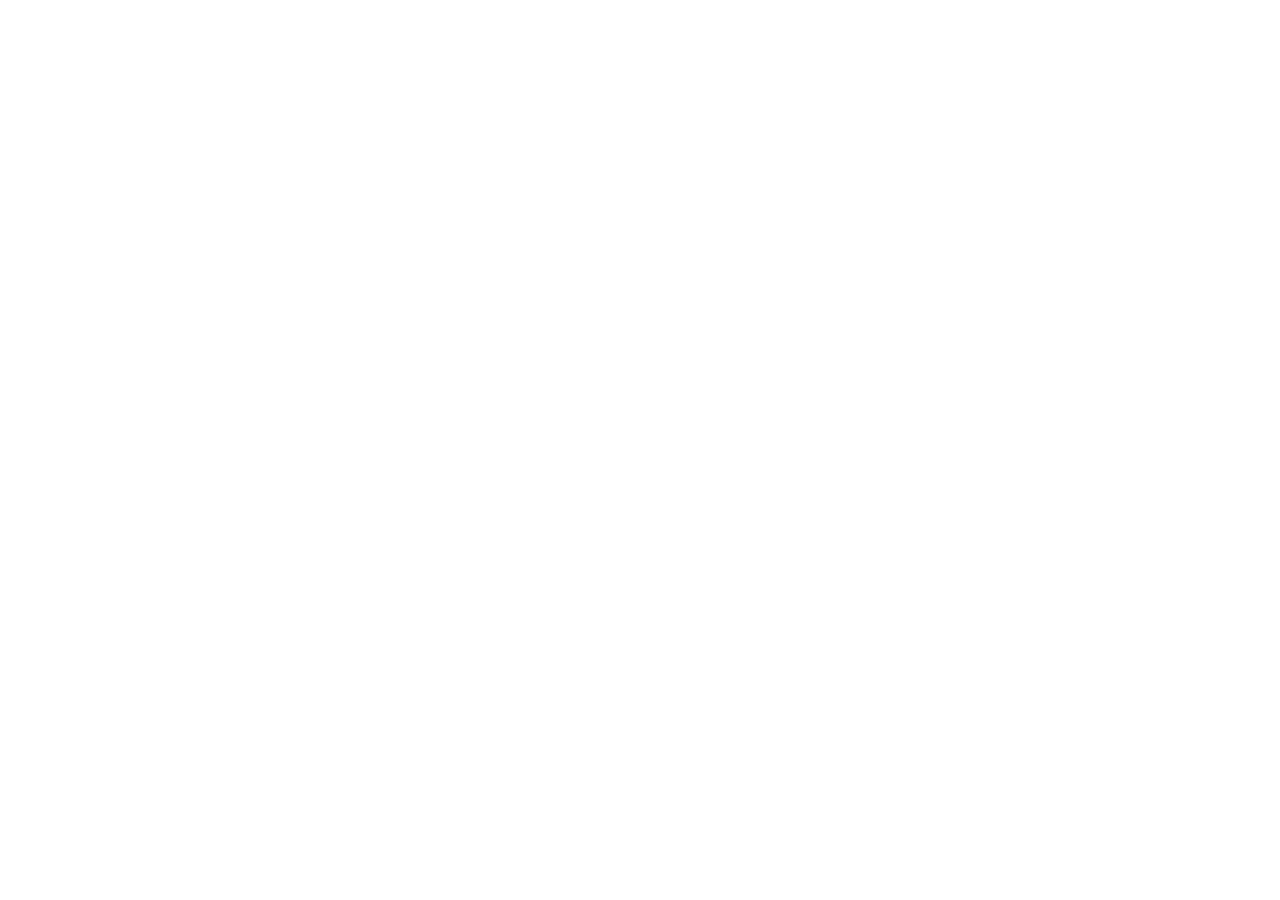
==== mainPage.html @ 0091f5bc "Base" ====
<!DOCTYPE html>
<html lang="en">

<head>
    <meta charset="utf-8">
    <meta name="viewport" content="width=device-width, initial-scale=1">
    <title>Portfolio</title>
    <link href="https://cdn.jsdelivr.net/npm/bootstrap@5.3.8/dist/css/bootstrap.min.css" rel="stylesheet"
        integrity="sha384-sRIl4kxILFvY47J16cr9ZwB07vP4J8+LH7qKQnuqkuIAvNWLzeN8tE5YBujZqJLB" crossorigin="anonymous">
    <link rel="stylesheet" href="CSS/styles.css">
</head>

<body>
    
</body>

</html>
---- CSS/styles.css ----
body {
  background-color: #ffffff;
  margin: 0;
  font-family: Arial, sans-serif;
}

main {
  display: block;
  gap: 10px;
  padding: 10px;
}

col {
  background-color: #90be6d;
}

h3 {
  color:#ffffff
}

h2 {
  color:#ffffff
}

p {
  color: #000000;
}

i{
  font-family:'Times New Roman', Times, serif
}

.card{
  width: 18rem;
}
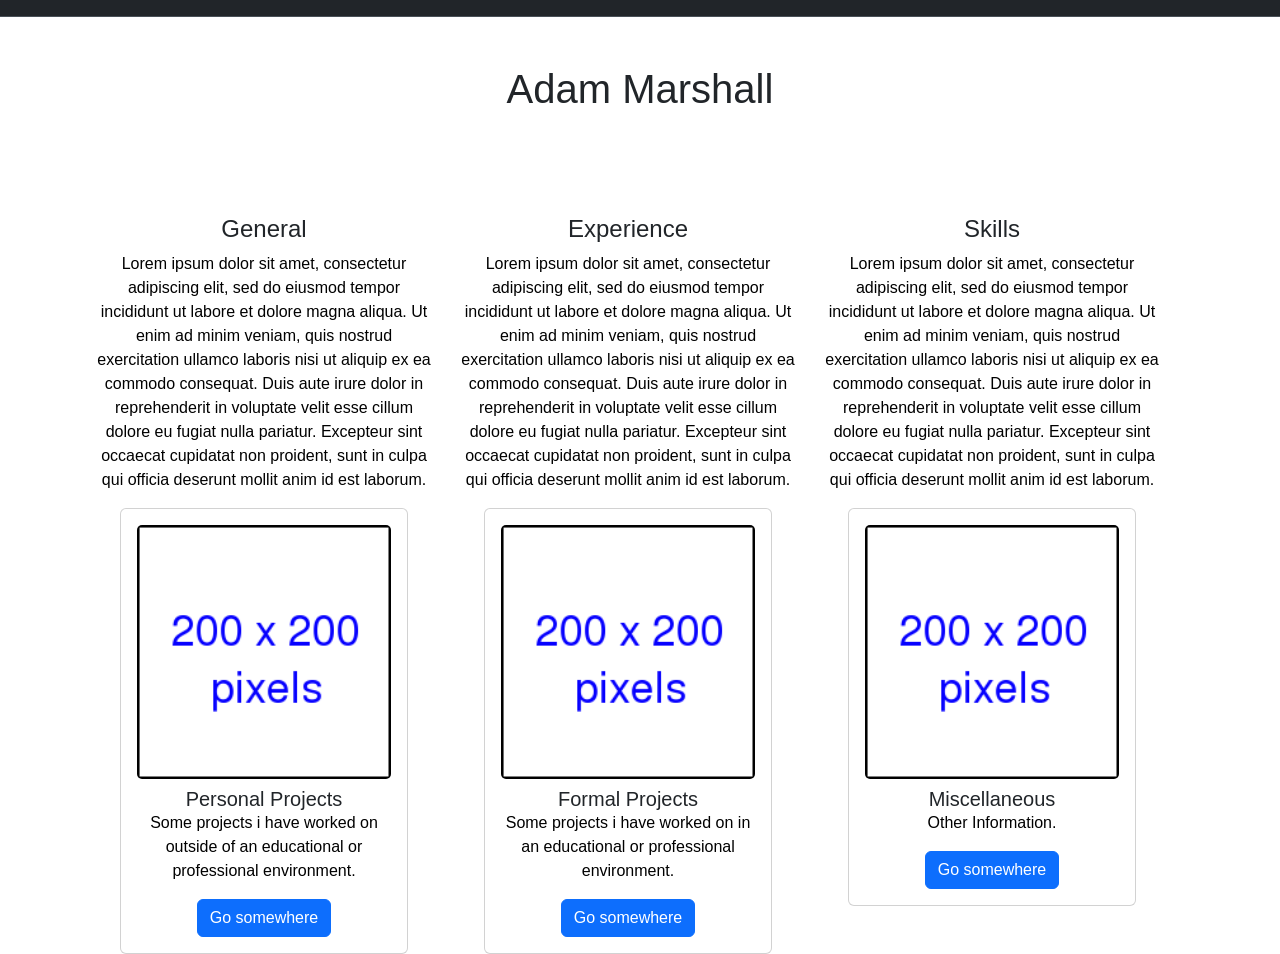
==== commit 5e350f47: "sk l e" ====
--- a/mainPage.html
+++ b/mainPage.html
@@ -11,6 +11,102 @@
 </head>
 
 <body>
+    <header>
+        <nav class="navbar bg-dark border-bottom border-body" data-bs-theme="dark">
+            <div class=" container-fluid">
+                
+            </div>
+        </nav>
+    </header>
+
+    <br></br>
+
+    <div class="container text-center">
+        <div class="row">
+            <div class="col">
+                
+            </div>
+            <div class="col">
+                <h1>Adam Marshall</h1>
+            </div>
+            <div class="col">
+                
+        </div>
+    </div>
+
+    <br> </br>
+
+    <div class="container text-center">
+        <div class="row">
+            <div class="col">
+                
+            </div>
+            <div class="col">
+                <h2>About</h2>
+            </div>
+            <div class="col">
+                
+        </div>
+
+        <div class="row">
+            <div class="col">
+                <h4>General</h4>
+            </div>
+            <div class="col">
+                <h4>Experience</h4>
+            </div>
+            <div class="col">
+                <h4>Skills</h4> 
+            </div>
+        </div>
+
+        <div class="row">
+            <div class="col">
+                <p>Lorem ipsum dolor sit amet, consectetur adipiscing elit, sed do eiusmod tempor incididunt ut labore et dolore magna aliqua. Ut enim ad minim veniam, quis nostrud exercitation ullamco laboris nisi ut aliquip ex ea commodo consequat. Duis aute irure dolor in reprehenderit in voluptate velit esse cillum dolore eu fugiat nulla pariatur. Excepteur sint occaecat cupidatat non proident, sunt in culpa qui officia deserunt mollit anim id est laborum.</p>
+            </div>
+            <div class="col">
+                <p>Lorem ipsum dolor sit amet, consectetur adipiscing elit, sed do eiusmod tempor incididunt ut labore et dolore magna aliqua. Ut enim ad minim veniam, quis nostrud exercitation ullamco laboris nisi ut aliquip ex ea commodo consequat. Duis aute irure dolor in reprehenderit in voluptate velit esse cillum dolore eu fugiat nulla pariatur. Excepteur sint occaecat cupidatat non proident, sunt in culpa qui officia deserunt mollit anim id est laborum.</p>
+            </div>
+            <div class="col">
+                <p>Lorem ipsum dolor sit amet, consectetur adipiscing elit, sed do eiusmod tempor incididunt ut labore et dolore magna aliqua. Ut enim ad minim veniam, quis nostrud exercitation ullamco laboris nisi ut aliquip ex ea commodo consequat. Duis aute irure dolor in reprehenderit in voluptate velit esse cillum dolore eu fugiat nulla pariatur. Excepteur sint occaecat cupidatat non proident, sunt in culpa qui officia deserunt mollit anim id est laborum.</p>      
+            </div>
+        </div>
+
+        <div class="row">
+            <div class="col">
+                <div class="card mx-auto" style="width: 18rem;">
+                    <div class="card-body">
+                        <img src="./Resources/placeholder200200.png" class="card-img" alt="...">
+                        <h5 class="mt-2 mb-0">Personal Projects</h5>
+                        <p class="card-text fg-2">Some projects i have worked on outside of an educational or professional environment.</p>
+                        <a href="personalProjects.html" class="btn btn-primary">Go somewhere</a>
+                    </div>
+                </div>
+            </div>
+            <div class="col">
+                <div class="card mx-auto" style="width: 18rem;">
+                    <div class="card-body">
+                        <img src="./Resources/placeholder200200.png" class="card-img" alt="...">
+                        <h5 class="mt-2 mb-0">Formal Projects</h5>
+                        <p class="card-text fg-2">Some projects i have worked on in an educational or professional environment.</p>
+                        <a href="professionalProjects.html" class="btn btn-primary">Go somewhere</a>
+                    </div>
+                </div>
+            </div>
+            <div class="col">
+                <div class="card mx-auto" style="width: 18rem;">
+                    <div class="card-body">
+                        <img src="./Resources/placeholder200200.png" class="card-img" alt="...">
+                        <h5 class="mt-2 mb-0">Miscellaneous</h5>
+                        <p class="card-text fg-2">Other Information.</p>
+                        <a href="misc.html" class="btn btn-primary">Go somewhere</a>
+                    </div>
+                </div>
+            </div>
+        </div>
+
+    </div>
+</div>
     
 </body>
 
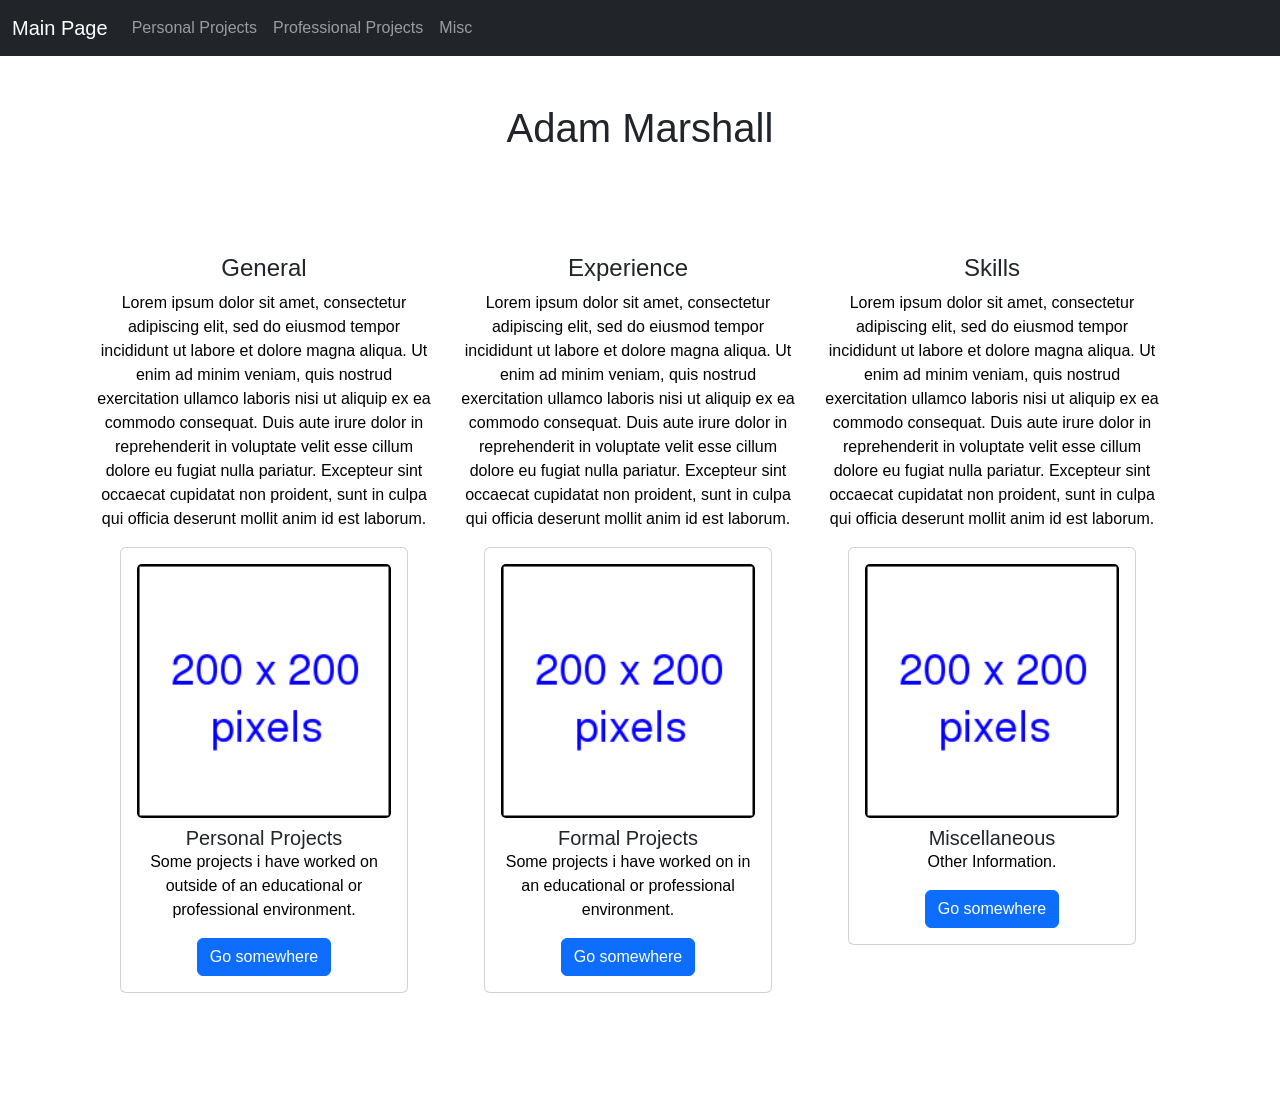
==== commit 48acc7ea: "navbar + basic project page format" ====
--- a/mainPage.html
+++ b/mainPage.html
@@ -12,9 +12,25 @@
 
 <body>
     <header>
-        <nav class="navbar bg-dark border-bottom border-body" data-bs-theme="dark">
-            <div class=" container-fluid">
-                
+        <nav class="navbar navbar-expand-lg bg-dark" data-bs-theme="dark">
+            <div class="container-fluid">
+                <a class="navbar-brand" href="mainPage.html">Main Page</a>
+                <button class="navbar-toggler" type="button" data-bs-toggle="collapse" data-bs-target="#navbarNav" aria-controls="navbarNav" aria-expanded="false" aria-label="Toggle navigation">
+                    <span class="navbar-toggler-icon"></span>
+                </button>
+                <div class="collapse navbar-collapse" id="navbarNav">
+                    <ul class="navbar-nav">
+                        <li class="nav-item">
+                            <a class="nav-link" aria-current="page" href="personalProjects.html">Personal Projects</a>
+                        </li>
+                        <li class="nav-item">
+                            <a class="nav-link" href="professionalProjects.html">Professional Projects</a>
+                        </li>
+                        <li class="nav-item">
+                            <a class="nav-link" href="misc.html">Misc</a>
+                        </li>
+                    </ul>
+                </div>
             </div>
         </nav>
     </header>
@@ -36,7 +52,7 @@
 
     <br> </br>
 
-    <div class="container text-center">
+    <div class="container text-center bottomgap">
         <div class="row">
             <div class="col">
                 
@@ -104,10 +120,7 @@
                 </div>
             </div>
         </div>
-
     </div>
-</div>
-    
 </body>
 
 </html>
--- a/CSS/styles.css
+++ b/CSS/styles.css
@@ -30,6 +30,11 @@
   font-family:'Times New Roman', Times, serif
 }
 
-.card{
-  width: 18rem;
-}+.bottomgap {
+  margin-bottom: 100px;
+}
+
+.white-text{
+  color:#ffffff
+}
+
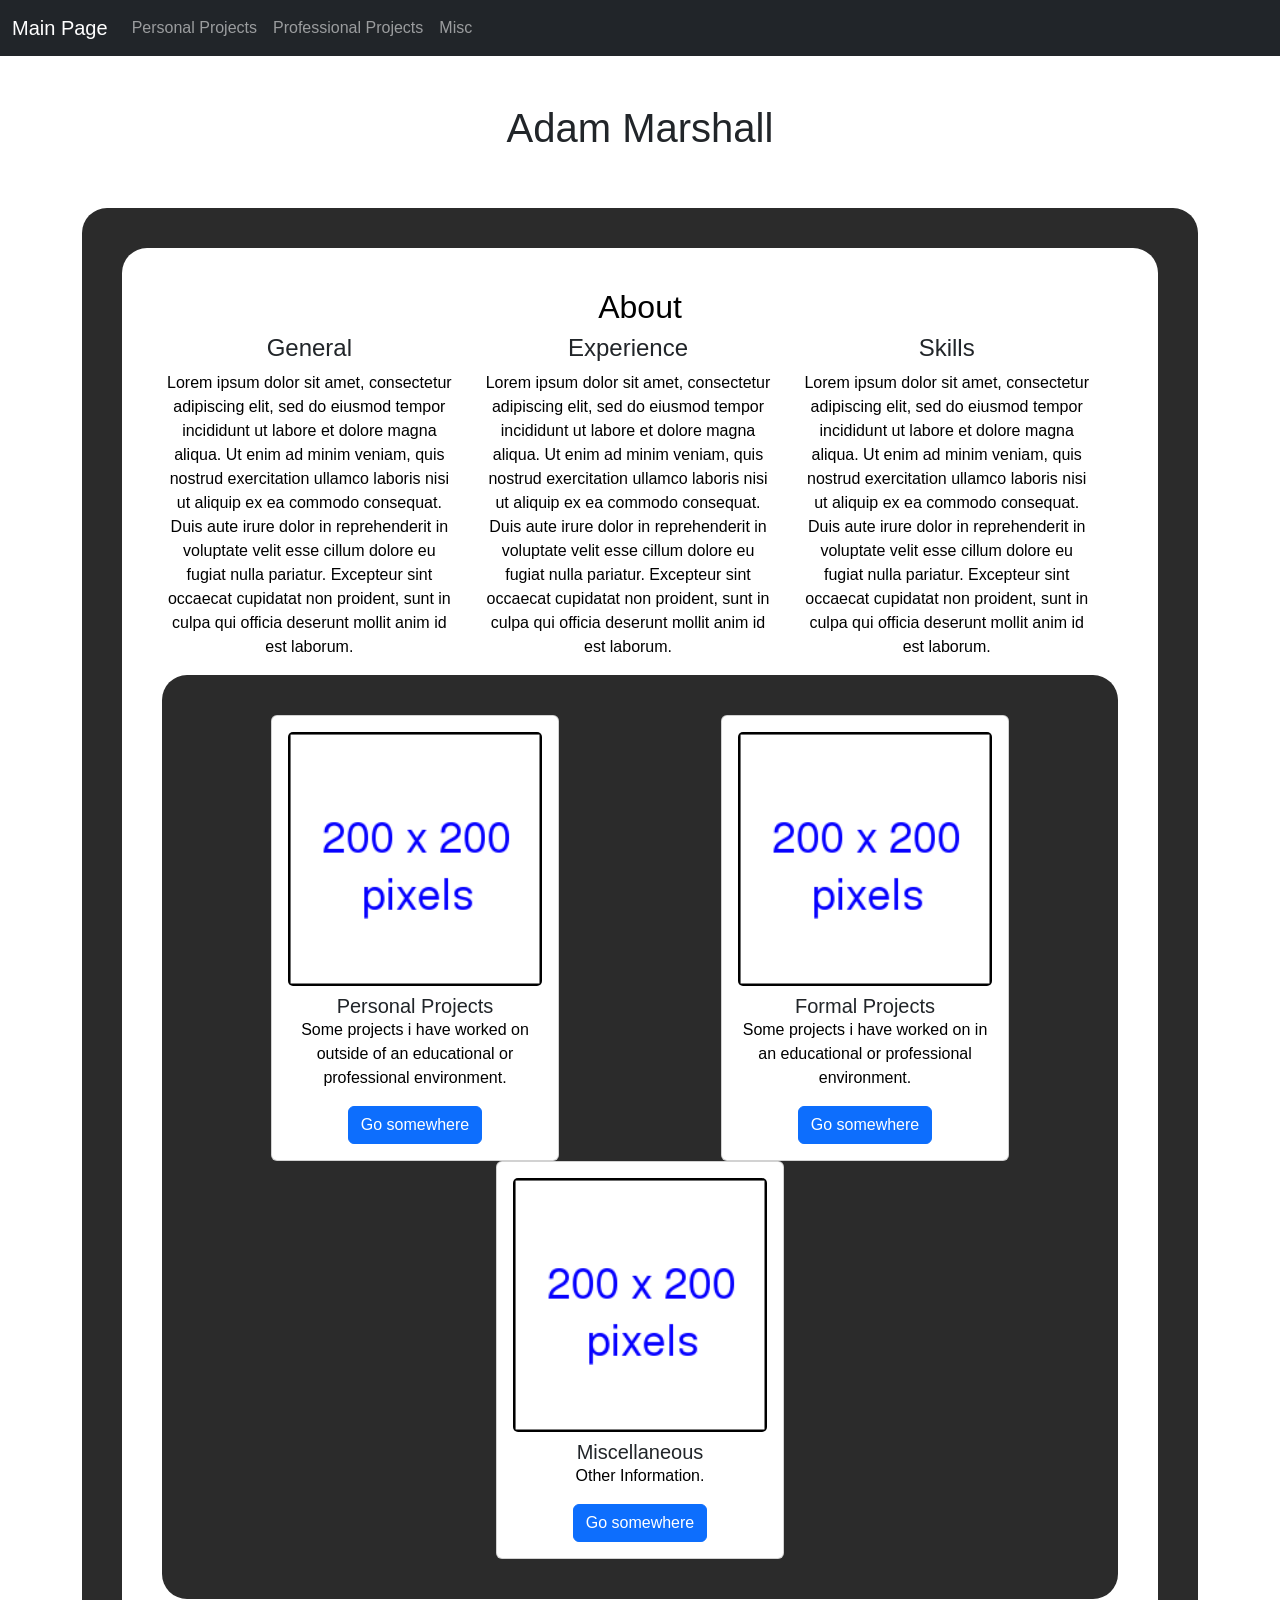
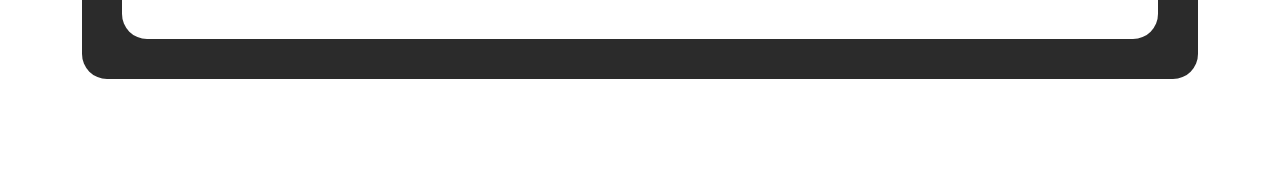
==== commit dfde8feb: "file cleanup, formatting and misc" ====
--- a/mainPage.html
+++ b/mainPage.html
@@ -52,70 +52,75 @@
 
     <br> </br>
 
-    <div class="container text-center bottomgap">
-        <div class="row">
-            <div class="col">
+    <div class="container text-center bottomgap greyback padded">
+        <div class="container whiteback padded">
+            <div class="row">
+                <div class="col">
+                
+                </div>
+                <div class="col">
+                <h2>About</h2>
+                </div>
+                <div class="col">
                 
             </div>
-            <div class="col">
-                <h2>About</h2>
+
+            <div class="row">
+                <div class="col">
+                    <h4>General</h4>
+                </div>
+                <div class="col">
+                    <h4>Experience</h4>
+                </div>
+                <div class="col">
+                    <h4>Skills</h4> 
+                </div>
             </div>
-            <div class="col">
-                
-        </div>
+       
 
-        <div class="row">
-            <div class="col">
-                <h4>General</h4>
-            </div>
-            <div class="col">
-                <h4>Experience</h4>
-            </div>
-            <div class="col">
-                <h4>Skills</h4> 
+            <div class="row">
+                <div class="col">
+                    <p>Lorem ipsum dolor sit amet, consectetur adipiscing elit, sed do eiusmod tempor incididunt ut labore et dolore magna aliqua. Ut enim ad minim veniam, quis nostrud exercitation ullamco laboris nisi ut aliquip ex ea commodo consequat. Duis aute irure dolor in reprehenderit in voluptate velit esse cillum dolore eu fugiat nulla pariatur. Excepteur sint occaecat cupidatat non proident, sunt in culpa qui officia deserunt mollit anim id est laborum.</p>
+                </div>
+                <div class="col">
+                    <p>Lorem ipsum dolor sit amet, consectetur adipiscing elit, sed do eiusmod tempor incididunt ut labore et dolore magna aliqua. Ut enim ad minim veniam, quis nostrud exercitation ullamco laboris nisi ut aliquip ex ea commodo consequat. Duis aute irure dolor in reprehenderit in voluptate velit esse cillum dolore eu fugiat nulla pariatur. Excepteur sint occaecat cupidatat non proident, sunt in culpa qui officia deserunt mollit anim id est laborum.</p>
+                </div>
+                <div class="col">
+                    <p>Lorem ipsum dolor sit amet, consectetur adipiscing elit, sed do eiusmod tempor incididunt ut labore et dolore magna aliqua. Ut enim ad minim veniam, quis nostrud exercitation ullamco laboris nisi ut aliquip ex ea commodo consequat. Duis aute irure dolor in reprehenderit in voluptate velit esse cillum dolore eu fugiat nulla pariatur. Excepteur sint occaecat cupidatat non proident, sunt in culpa qui officia deserunt mollit anim id est laborum.</p>      
+                </div>
             </div>
         </div>
 
-        <div class="row">
-            <div class="col">
-                <p>Lorem ipsum dolor sit amet, consectetur adipiscing elit, sed do eiusmod tempor incididunt ut labore et dolore magna aliqua. Ut enim ad minim veniam, quis nostrud exercitation ullamco laboris nisi ut aliquip ex ea commodo consequat. Duis aute irure dolor in reprehenderit in voluptate velit esse cillum dolore eu fugiat nulla pariatur. Excepteur sint occaecat cupidatat non proident, sunt in culpa qui officia deserunt mollit anim id est laborum.</p>
-            </div>
-            <div class="col">
-                <p>Lorem ipsum dolor sit amet, consectetur adipiscing elit, sed do eiusmod tempor incididunt ut labore et dolore magna aliqua. Ut enim ad minim veniam, quis nostrud exercitation ullamco laboris nisi ut aliquip ex ea commodo consequat. Duis aute irure dolor in reprehenderit in voluptate velit esse cillum dolore eu fugiat nulla pariatur. Excepteur sint occaecat cupidatat non proident, sunt in culpa qui officia deserunt mollit anim id est laborum.</p>
-            </div>
-            <div class="col">
-                <p>Lorem ipsum dolor sit amet, consectetur adipiscing elit, sed do eiusmod tempor incididunt ut labore et dolore magna aliqua. Ut enim ad minim veniam, quis nostrud exercitation ullamco laboris nisi ut aliquip ex ea commodo consequat. Duis aute irure dolor in reprehenderit in voluptate velit esse cillum dolore eu fugiat nulla pariatur. Excepteur sint occaecat cupidatat non proident, sunt in culpa qui officia deserunt mollit anim id est laborum.</p>      
-            </div>
-        </div>
-
-        <div class="row">
-            <div class="col">
-                <div class="card mx-auto" style="width: 18rem;">
-                    <div class="card-body">
-                        <img src="./Resources/placeholder200200.png" class="card-img" alt="...">
-                        <h5 class="mt-2 mb-0">Personal Projects</h5>
-                        <p class="card-text fg-2">Some projects i have worked on outside of an educational or professional environment.</p>
-                        <a href="personalProjects.html" class="btn btn-primary">Go somewhere</a>
+        <div class="container greyback padded">
+            <div class="row">
+                <div class="col">
+                    <div class="card mx-auto" style="width: 18rem;">
+                        <div class="card-body">
+                            <img src="./Resources/placeholder200200.png" class="card-img" alt="...">
+                            <h5 class="mt-2 mb-0">Personal Projects</h5>
+                            <p class="card-text fg-2">Some projects i have worked on outside of an educational or professional environment.</p>
+                            <a href="personalProjects.html" class="btn btn-primary">Go somewhere</a>
+                        </div>
                     </div>
                 </div>
-            </div>
-            <div class="col">
-                <div class="card mx-auto" style="width: 18rem;">
-                    <div class="card-body">
-                        <img src="./Resources/placeholder200200.png" class="card-img" alt="...">
-                        <h5 class="mt-2 mb-0">Formal Projects</h5>
-                        <p class="card-text fg-2">Some projects i have worked on in an educational or professional environment.</p>
-                        <a href="professionalProjects.html" class="btn btn-primary">Go somewhere</a>
+                <div class="col">
+                    <div class="card mx-auto" style="width: 18rem;">
+                        <div class="card-body">
+                            <img src="./Resources/placeholder200200.png" class="card-img" alt="...">
+                            <h5 class="mt-2 mb-0">Formal Projects</h5>
+                            <p class="card-text fg-2">Some projects i have worked on in an educational or professional environment.</p>
+                            <a href="professionalProjects.html" class="btn btn-primary">Go somewhere</a>
+                        </div>
                     </div>
                 </div>
-            </div>
-            <div class="col">
-                <div class="card mx-auto" style="width: 18rem;">
-                    <div class="card-body">
-                        <img src="./Resources/placeholder200200.png" class="card-img" alt="...">
-                        <h5 class="mt-2 mb-0">Miscellaneous</h5>
-                        <p class="card-text fg-2">Other Information.</p>
-                        <a href="misc.html" class="btn btn-primary">Go somewhere</a>
+                <div class="col">
+                    <div class="card mx-auto" style="width: 18rem;">
+                        <div class="card-body">
+                            <img src="./Resources/placeholder200200.png" class="card-img" alt="...">
+                            <h5 class="mt-2 mb-0">Miscellaneous</h5>
+                            <p class="card-text fg-2">Other Information.</p>
+                            <a href="misc.html" class="btn btn-primary">Go somewhere</a>
+                        </div>
                     </div>
                 </div>
             </div>
--- a/CSS/styles.css
+++ b/CSS/styles.css
@@ -2,6 +2,14 @@
   background-color: #ffffff;
   margin: 0;
   font-family: Arial, sans-serif;
+}
+
+.greyback{
+  background-color: #2b2b2b;
+}
+
+.whiteback{
+  background-color: #ffffff;
 }
 
 main {
@@ -10,16 +18,25 @@
   padding: 10px;
 }
 
-col {
-  background-color: #90be6d;
+.image-container {
+  width: 100px;
+  height: 200px;
+  border: 1px solid black;
+  margin-bottom: 25px;
+}
+
+.image-container img {
+  width: 100%;
+  height: 100%;
+  object-fit: fill;
 }
 
 h3 {
-  color:#ffffff
+  color:#000000
 }
 
 h2 {
-  color:#ffffff
+  color:#000000
 }
 
 p {
@@ -34,7 +51,18 @@
   margin-bottom: 100px;
 }
 
+.topgap {
+  margin-top: 100px;
+}
+
 .white-text{
   color:#ffffff
 }
 
+.padded{
+  padding-top: 40px;
+  padding-bottom: 40px;
+  padding-left: 40px;
+  padding-right: 40px;
+  border-radius: 25px;
+}
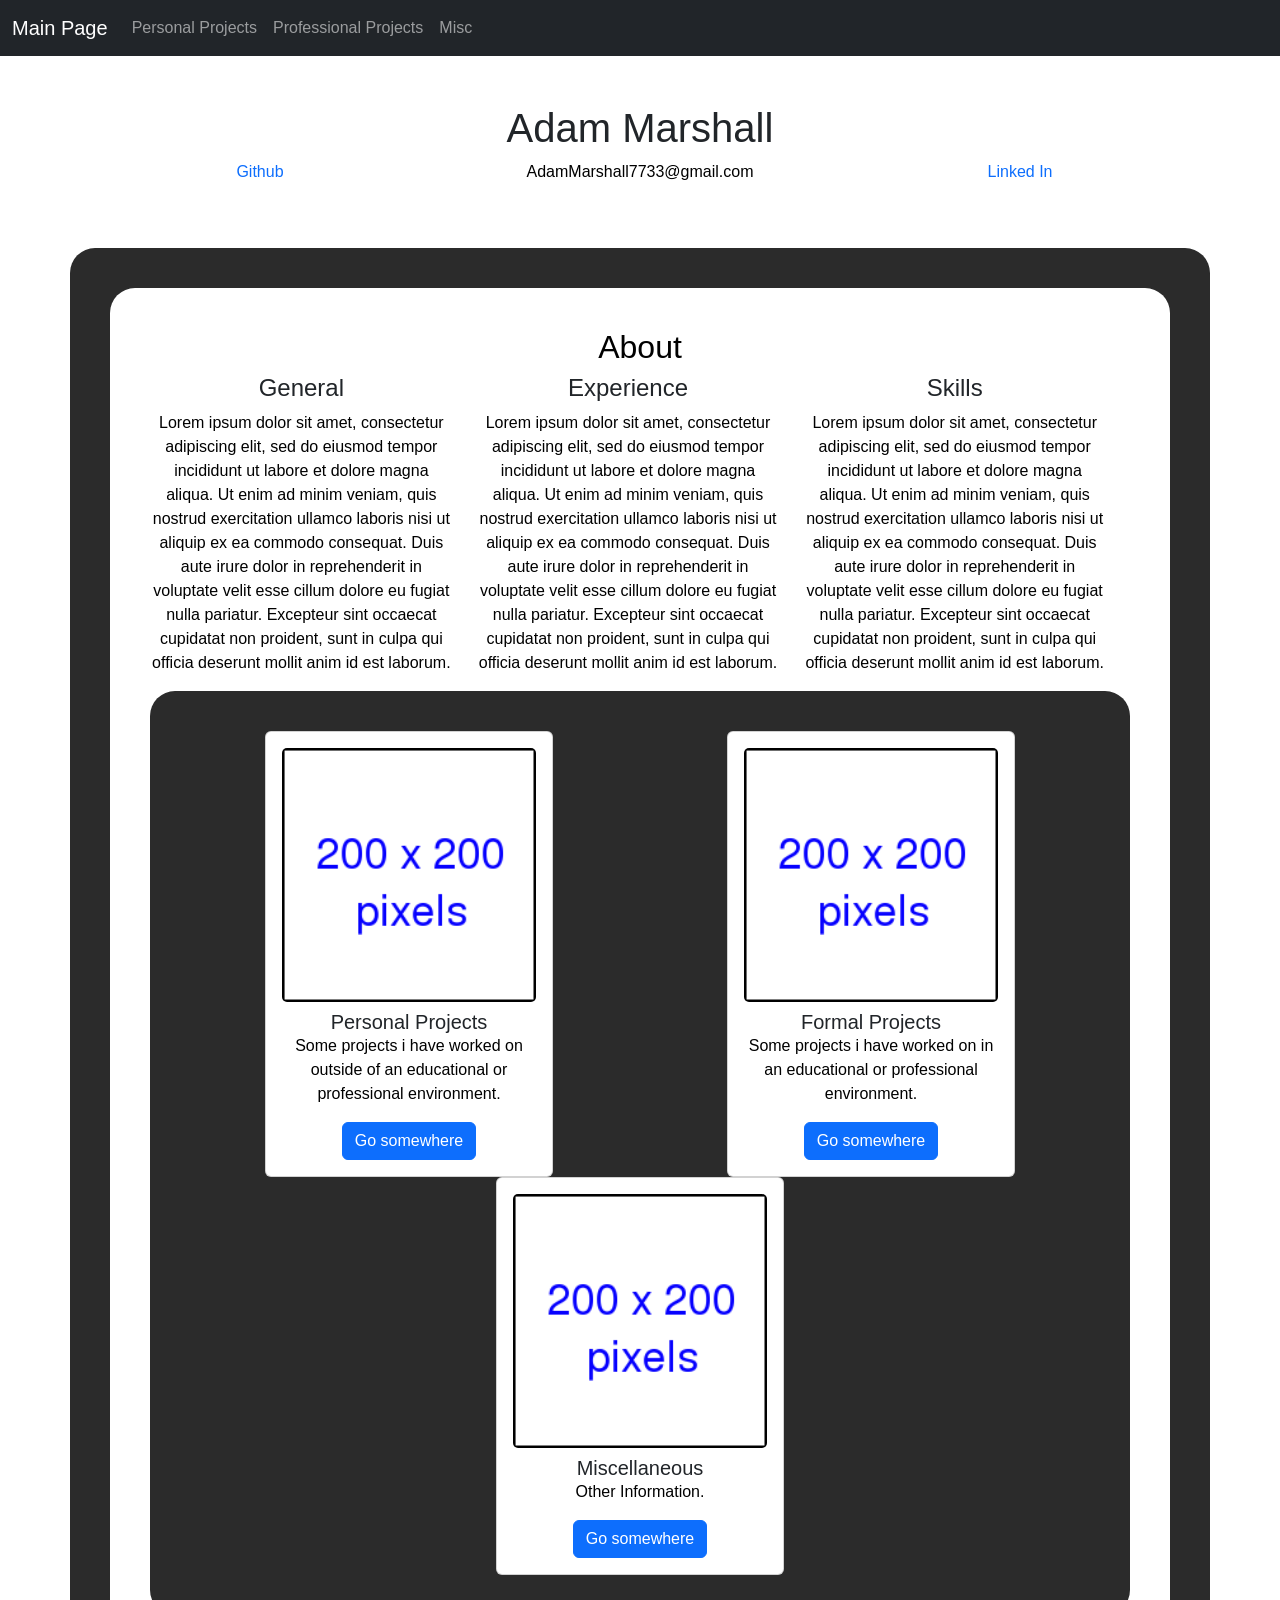
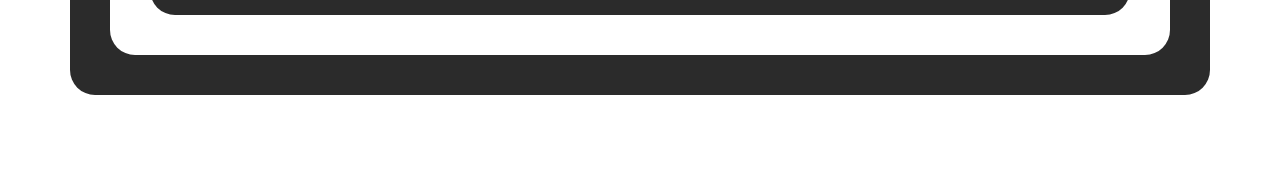
==== commit 49e5b16d: "misc" ====
--- a/mainPage.html
+++ b/mainPage.html
@@ -46,7 +46,20 @@
                 <h1>Adam Marshall</h1>
             </div>
             <div class="col">
-                
+            
+            </div>
+        </div>
+
+        <div class="row">
+            <div class="col">
+                <a href="https://github.com/Glasram"> Github </a>
+            </div>
+            <div class="col">
+                <p>AdamMarshall7733@gmail.com</p>
+            </div>
+            <div class="col">
+                <a href="https://www.linkedin.com/in/adam-marshall-89a19344b/"> Linked In </a>
+            </div>
         </div>
     </div>
 
--- a/CSS/styles.css
+++ b/CSS/styles.css
@@ -65,4 +65,20 @@
   padding-left: 40px;
   padding-right: 40px;
   border-radius: 25px;
+}
+
+a:link {
+  text-decoration: none;
+}
+
+a:visited {
+  text-decoration: none;
+}
+
+a:hover {
+  text-decoration: underline;
+}
+
+a:active {
+  text-decoration: underline;
 }
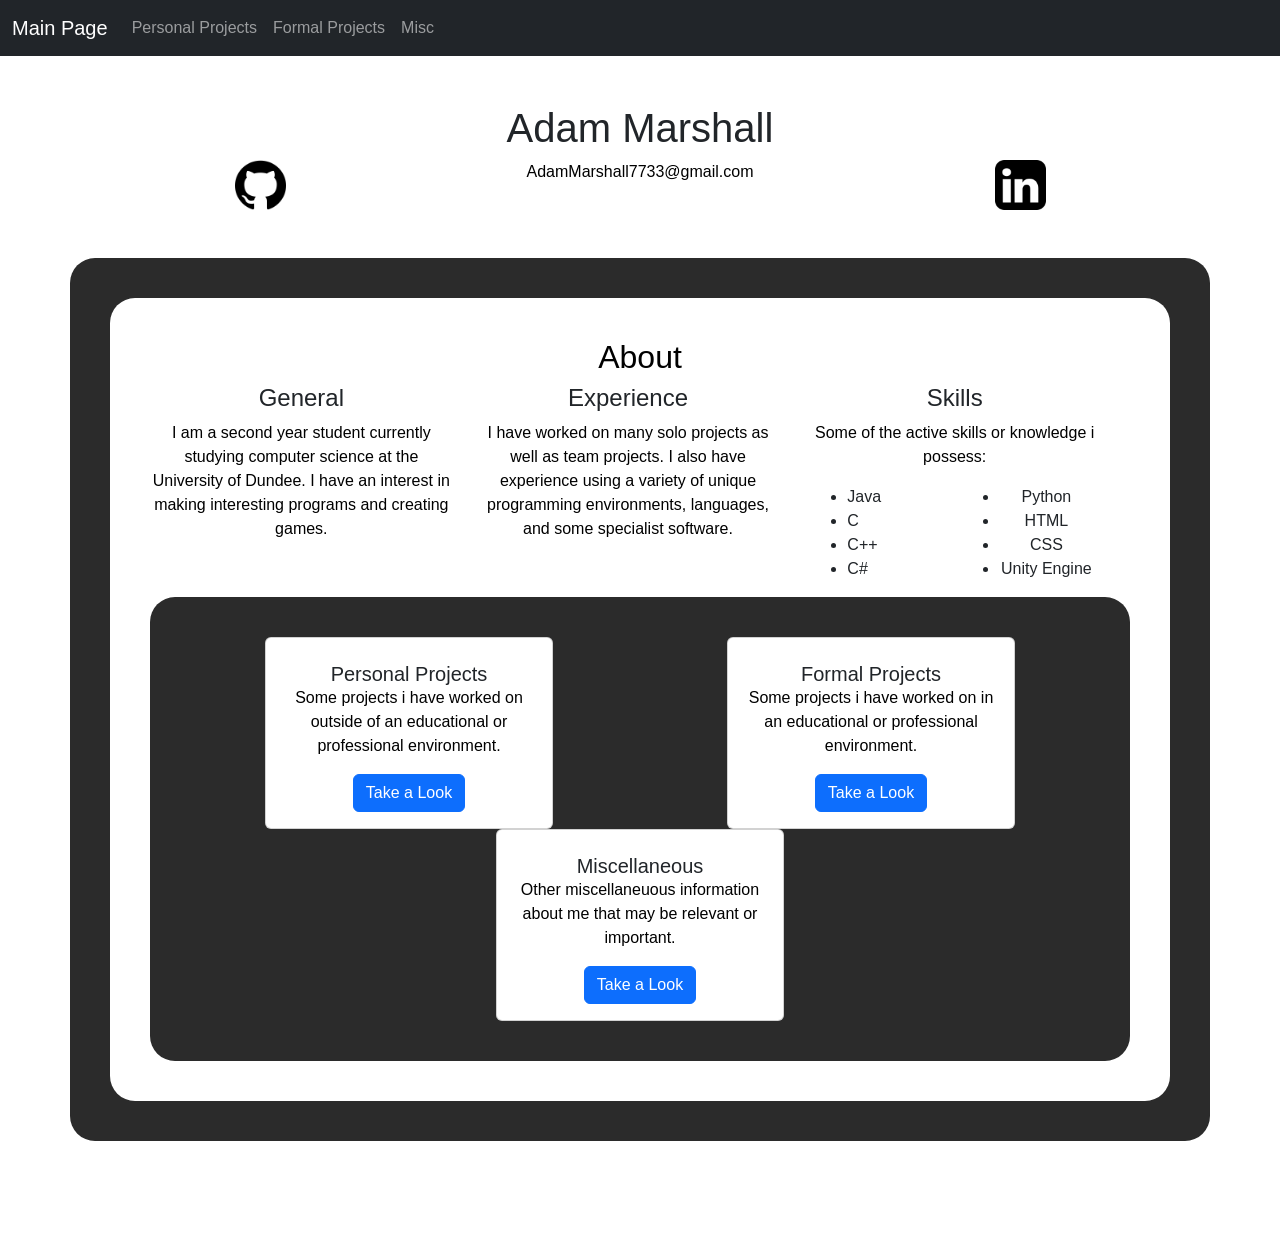
==== commit a885e266: "formatting and name changes, added image links" ====
--- a/mainPage.html
+++ b/mainPage.html
@@ -24,7 +24,7 @@
                             <a class="nav-link" aria-current="page" href="personalProjects.html">Personal Projects</a>
                         </li>
                         <li class="nav-item">
-                            <a class="nav-link" href="professionalProjects.html">Professional Projects</a>
+                            <a class="nav-link" href="professionalProjects.html">Formal Projects</a>
                         </li>
                         <li class="nav-item">
                             <a class="nav-link" href="misc.html">Misc</a>
@@ -52,13 +52,23 @@
 
         <div class="row">
             <div class="col">
-                <a href="https://github.com/Glasram"> Github </a>
+                
+                <a href="https://github.com/Glasram"> 
+                    <div class="container icon-container">
+                        <img src="Resources/Images/github.png"></img>
+                    </div> 
+                </a>
+                
             </div>
             <div class="col">
                 <p>AdamMarshall7733@gmail.com</p>
             </div>
             <div class="col">
-                <a href="https://www.linkedin.com/in/adam-marshall-89a19344b/"> Linked In </a>
+                <a href="https://www.linkedin.com/in/adam-marshall-89a19344b/"> 
+                    <div class="container icon-container">
+                        <img src="Resources/Images/linkedin.jpg"></img>
+                    </div>     
+                </a>
             </div>
         </div>
     </div>
@@ -93,13 +103,33 @@
 
             <div class="row">
                 <div class="col">
-                    <p>Lorem ipsum dolor sit amet, consectetur adipiscing elit, sed do eiusmod tempor incididunt ut labore et dolore magna aliqua. Ut enim ad minim veniam, quis nostrud exercitation ullamco laboris nisi ut aliquip ex ea commodo consequat. Duis aute irure dolor in reprehenderit in voluptate velit esse cillum dolore eu fugiat nulla pariatur. Excepteur sint occaecat cupidatat non proident, sunt in culpa qui officia deserunt mollit anim id est laborum.</p>
+                    <p>I am a second year student currently studying computer science at the University of Dundee. I have an interest in making interesting programs and creating games.</p>
                 </div>
                 <div class="col">
-                    <p>Lorem ipsum dolor sit amet, consectetur adipiscing elit, sed do eiusmod tempor incididunt ut labore et dolore magna aliqua. Ut enim ad minim veniam, quis nostrud exercitation ullamco laboris nisi ut aliquip ex ea commodo consequat. Duis aute irure dolor in reprehenderit in voluptate velit esse cillum dolore eu fugiat nulla pariatur. Excepteur sint occaecat cupidatat non proident, sunt in culpa qui officia deserunt mollit anim id est laborum.</p>
+                    <p>I have worked on many solo projects as well as team projects. I also have experience using a variety of unique programming environments, languages, and some specialist software.</p>
                 </div>
                 <div class="col">
-                    <p>Lorem ipsum dolor sit amet, consectetur adipiscing elit, sed do eiusmod tempor incididunt ut labore et dolore magna aliqua. Ut enim ad minim veniam, quis nostrud exercitation ullamco laboris nisi ut aliquip ex ea commodo consequat. Duis aute irure dolor in reprehenderit in voluptate velit esse cillum dolore eu fugiat nulla pariatur. Excepteur sint occaecat cupidatat non proident, sunt in culpa qui officia deserunt mollit anim id est laborum.</p>      
+                    <p>Some of the active skills or knowledge i possess:</p>
+                    <div class="container text-center">
+                        <div class="row">
+                            <div class="col">
+                                <ul class="left-aln">
+                                    <li>Java</li>
+                                    <li>C</li>
+                                    <li>C++</li>
+                                    <li>C#</li>
+                                </ul>  
+                            </div>
+                            <div class="col">
+                                <ul>
+                                    <li>Python</li>
+                                    <li>HTML</li>
+                                    <li>CSS</li>
+                                    <li>Unity Engine</li>
+                                </ul>
+                            </div>
+                        </div>
+                    </div>    
                 </div>
             </div>
         </div>
@@ -109,36 +139,35 @@
                 <div class="col">
                     <div class="card mx-auto" style="width: 18rem;">
                         <div class="card-body">
-                            <img src="./Resources/placeholder200200.png" class="card-img" alt="...">
                             <h5 class="mt-2 mb-0">Personal Projects</h5>
                             <p class="card-text fg-2">Some projects i have worked on outside of an educational or professional environment.</p>
-                            <a href="personalProjects.html" class="btn btn-primary">Go somewhere</a>
+                            <a href="personalProjects.html" class="btn btn-primary">Take a Look</a>
                         </div>
                     </div>
                 </div>
                 <div class="col">
                     <div class="card mx-auto" style="width: 18rem;">
                         <div class="card-body">
-                            <img src="./Resources/placeholder200200.png" class="card-img" alt="...">
                             <h5 class="mt-2 mb-0">Formal Projects</h5>
                             <p class="card-text fg-2">Some projects i have worked on in an educational or professional environment.</p>
-                            <a href="professionalProjects.html" class="btn btn-primary">Go somewhere</a>
+                            <a href="professionalProjects.html" class="btn btn-primary">Take a Look</a>
                         </div>
                     </div>
                 </div>
                 <div class="col">
                     <div class="card mx-auto" style="width: 18rem;">
                         <div class="card-body">
-                            <img src="./Resources/placeholder200200.png" class="card-img" alt="...">
                             <h5 class="mt-2 mb-0">Miscellaneous</h5>
-                            <p class="card-text fg-2">Other Information.</p>
-                            <a href="misc.html" class="btn btn-primary">Go somewhere</a>
+                            <p class="card-text fg-2">Other miscellaneuous information about me that may be relevant or important.</p>
+                            <a href="misc.html" class="btn btn-primary">Take a Look</a>
                         </div>
                     </div>
                 </div>
             </div>
         </div>
     </div>
+
+    
 </body>
 
 </html>
--- a/CSS/styles.css
+++ b/CSS/styles.css
@@ -31,6 +31,17 @@
   object-fit: fill;
 }
 
+.icon-container {
+  width: 75px;
+  height: 50px;
+}
+
+.icon-container img {
+  width: 100%;
+  height: 100%;
+  object-fit: fill;
+}
+
 h3 {
   color:#000000
 }
@@ -41,6 +52,11 @@
 
 p {
   color: #000000;
+}
+
+.sub {
+  color: #646363;
+  font-size: 12px;
 }
 
 i{
@@ -67,6 +83,16 @@
   border-radius: 25px;
 }
 
+.center {
+  display: flex;
+  justify-content: center;
+  align-items: center;
+}
+
+.left-aln{
+  text-align: left;
+}
+
 a:link {
   text-decoration: none;
 }
